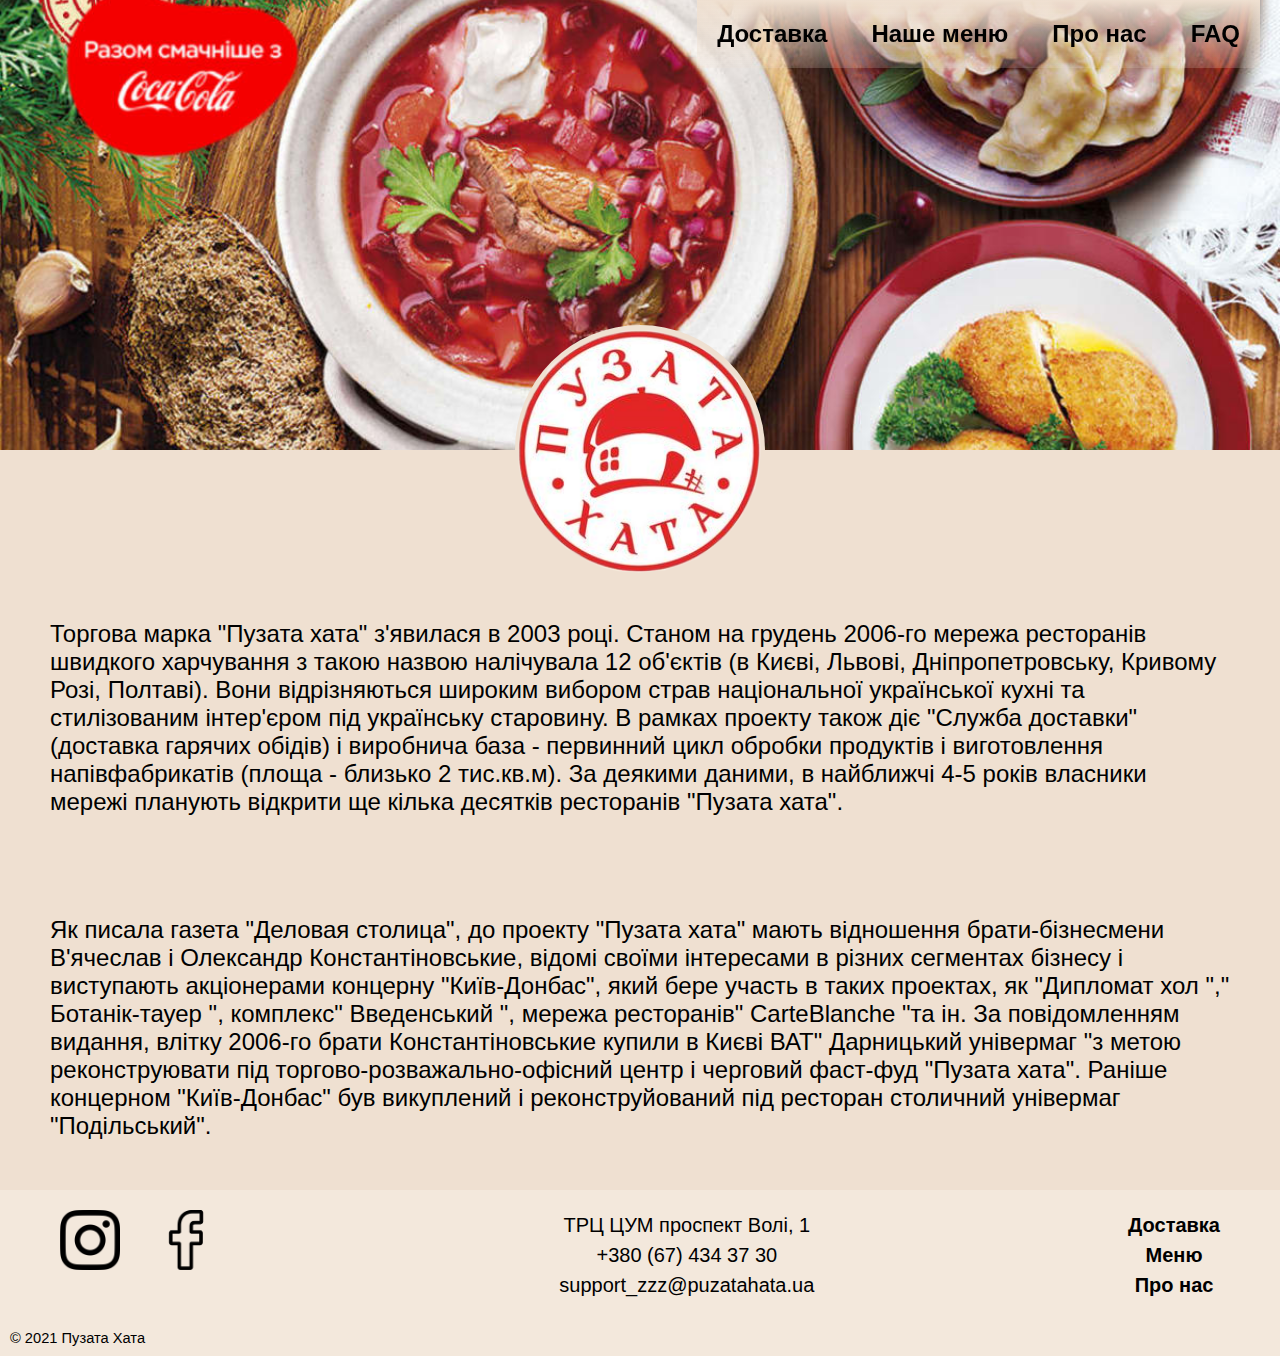
==== index.html @ 284672ad "Add files via upload" ====
<!DOCTYPE html>
<html lang="en">
<head>
	<meta charset="UTF-8">
	<meta name="viewport" content="width=device-width, initial-scale=1.0">
	<link rel="stylesheet" href="css/new-css.css">
	<title>Пузата хата</title>
</head>
<body>

	<header>
		<nav>
			<div class="pc-menu">
				<a href="#">Доставка</a>
				<a href="#">Наше меню</a>
				<a href="#">Про нас</a>
				<a href="#">FAQ</a>
			</div>

			<div class="hamburger-menu">
  <input id="menu__toggle" type="checkbox" />
  <label class="menu__btn" for="menu__toggle">
    <span></span>
  </label>
  <ul class="menu__box">
    <li><a class="menu__item" href="#">Доставка</a></li>
    <li><a class="menu__item" href="#">Наше меню</a></li>
    <li><a class="menu__item" href="#">Про нас</a></li>
    <li><a class="menu__item" href="#">FAQ</a></li>
  </ul>
</div>
		</nav>

		<div class="round-wrapper">
			
		</div>
		
	</header>

	<main>
		<section>
			<p>Торгова марка "Пузата хата" з'явилася в 2003 році. Станом на грудень 2006-го мережа ресторанів швидкого харчування з такою назвою налічувала 12 об'єктів (в Києві, Львові, Дніпропетровську, Кривому Розі, Полтаві). Вони відрізняються широким вибором страв національної української кухні та стилізованим інтер'єром під українську старовину. В рамках проекту також діє "Служба доставки" (доставка гарячих обідів) і виробнича база - первинний цикл обробки продуктів і виготовлення напівфабрикатів (площа - близько 2 тис.кв.м). За деякими даними, в найближчі 4-5 років власники мережі планують відкрити ще кілька десятків ресторанів "Пузата хата".</p>
            <p>Як писала газета "Деловая столица", до проекту "Пузата хата" мають відношення брати-бізнесмени В'ячеслав і Олександр Константіновськие, відомі своїми інтересами в різних сегментах бізнесу і виступають акціонерами концерну "Київ-Донбас", який бере участь в таких проектах, як "Дипломат хол "," Ботанік-тауер ", комплекс" Введенський ", мережа ресторанів" CarteBlanche "та ін. За повідомленням видання, влітку 2006-го брати Константіновськие купили в Києві ВАТ" Дарницький універмаг "з метою реконструювати під торгово-розважально-офісний центр і черговий фаст-фуд "Пузата хата". Раніше концерном "Київ-Донбас" був викуплений і реконструйований під ресторан столичний універмаг "Подільський".</p>
		</section>
	</main>

	<footer>
      <div class="left-box">
         <a href="#"><img src="insta.png" alt="інстаграм"></a>
         <a href="#"><img src="fb.png" alt="фейсбук"></a>
      </div>

      <div>
        <p>ТРЦ ЦУМ проспект Волі, 1</p>
        <p>+380 (67) 434 37 30</p>
        <p>support_zzz@puzatahata.ua</p>
      </div>

      <div class="right-box">
          <p><a href="#">Доставка</a></p>
          <p><a href="#">Меню</a></p>
          <p><a href="#">Про нас</a></p>
      </div>
	</footer>

	<div class="copyright">© 2021 Пузата Хата</div>

</body>
</html>
---- css/new-css.css ----
* {
	cursor: default;
	padding: 0;
	margin: 0;
}

a{
	cursor:pointer;
}

body {
	background-color: #EFE0D1;
}

header {
	background-image: url(../food.png);
	height: 50vh;
	width: 100%;
	background-position: center center;
	background-size: cover;
	position: relative;
	/*border: 1px solid red;*/
	/*z-index: 10;*/
}

nav {
	/*border: 1px solid blue;*/
	position: fixed;
	width: 100%;
	display: flex;
	justify-content: flex-end;
	z-index: 10;
}

.pc-menu {
	/*border: 1px solid red;*/
	margin-right: 20px;
	background: #EFE0D1; /* Для старих браузров */
	background: linear-gradient(to top, rgba(239, 224, 209, 0.2), #EFE0D1);
}

.pc-menu a {
	display: inline-flex;
	font-family: Arial, Verdana, sans-serif;
    font-size: 18pt;
    font-weight: bold;
	text-decoration: none;
	color: #000;
	margin: 20px 20px;
}

.hamburger-menu {
	display: none;
}

.round-wrapper {
	position: absolute;
	height: 250px;
	width: 250px;
	background-color: #EFE0D1;
	bottom: -125px;
	left: 50%;
	transform: translateX(-50%);
	border-radius: 50%;
	/*border: 1px solid red;*/
	background-image: url(../hata.png);
	background-position: center center;
	background-size: cover;
}

main section {
	font-family: Arial, Verdana, sans-serif;
    font-size: 18pt;
	margin-top: 120px;
}

main p {
	padding: 50px;
}

footer {
	font-family: Arial, Verdana, sans-serif;
    font-size: 15pt;
	display: flex;
	justify-content: space-between;
	background: rgba(255, 255, 255, 0.25);
}

footer>div {
	/*border: 1px solid red;*/
	line-height: 1.5;
	text-align: center;
	padding: 20px 60px;
}

.left-box img {
	margin-right: 30px;
	width: 60px;
	height: 60px;
}

.right-box a {
    font-weight: bold;
    text-decoration: none;
	color: #000;
	}

.copyright {
	/*border: 1px solid red;*/
	background: rgba(255, 255, 255, 0.25);
	font-family: Arial, Verdana, sans-serif;
    font-size: 11pt;
	padding: 10px;
}

@media (max-width: 676px) {
	#menu__toggle {
  opacity: 0;
}

.hamburger-menu {
	display: inherit;
}
/*__________________________Бургер меню*/
/* кнпки */
.menu__btn {
  display: flex; 
  align-items: center;  
  position: fixed;
  top: 20px;
  left: 20px;
  width: 26px;
  height: 26px;
  cursor: pointer;
  z-index: 1;
}
/* Бургер меню */
.menu__btn > span,
.menu__btn > span::before,
.menu__btn > span::after {
  display: block;
  position: absolute;
  width: 100%;
  height: 2px;
  background-color: #616161;
}
.menu__btn > span::before {
  content: '';
  top: -8px;
}
.menu__btn > span::after {
  content: '';
  top: 8px;
}

/* контейнер меню */
.menu__box {
  display: block;
  position: fixed;
  visibility: hidden;
  top: 0;
  left: -100%;
  width: 300px;
  height: 100%;
  margin: 0;
  padding: 80px 0;
  list-style: none;
  text-align: center;
  background-color: #EFE0D1;;
  box-shadow: 1px 0px 6px rgba(0, 0, 0, .2);
}
/* елементи меню */
.menu__item {
  display: block;
  padding: 12px 24px;
  color: #333;
  font-family: 'Roboto', sans-serif;
  font-size: 20px;
  font-weight: 600;
  text-decoration: none;
}
.menu__item:hover {
  background-color: rgba(255, 255, 255, 0.25);;
}
#menu__toggle:checked ~ .menu__btn > span {
  transform: rotate(45deg);
}
#menu__toggle:checked ~ .menu__btn > span::before {
  top: 0;
  transform: rotate(0);
}
#menu__toggle:checked ~ .menu__btn > span::after {
  top: 0;
  transform: rotate(90deg);
}
#menu__toggle:checked ~ .menu__box {
  visibility: visible;
  left: 0;
}
.menu__btn > span,
.menu__btn > span::before,
.menu__btn > span::after {
  transition-duration: .25s;
}
.menu__box {
  transition-duration: .25s;
}
.menu__item {
  transition-duration: .25s;
}

main section {
    font-size: 14pt;
	margin-top: 100px;
}

	.pc-menu {
		display: none;
		display: 
	}
	footer {
		flex-direction: column;
		align-items: center;
		font-size: 13pt;


	}
	.right-box {
		display: flex;
		justify-content: center;
		

	}
	.right-box a {
/*	padding: 5px;*/
margin-left: 10px;
	}
}
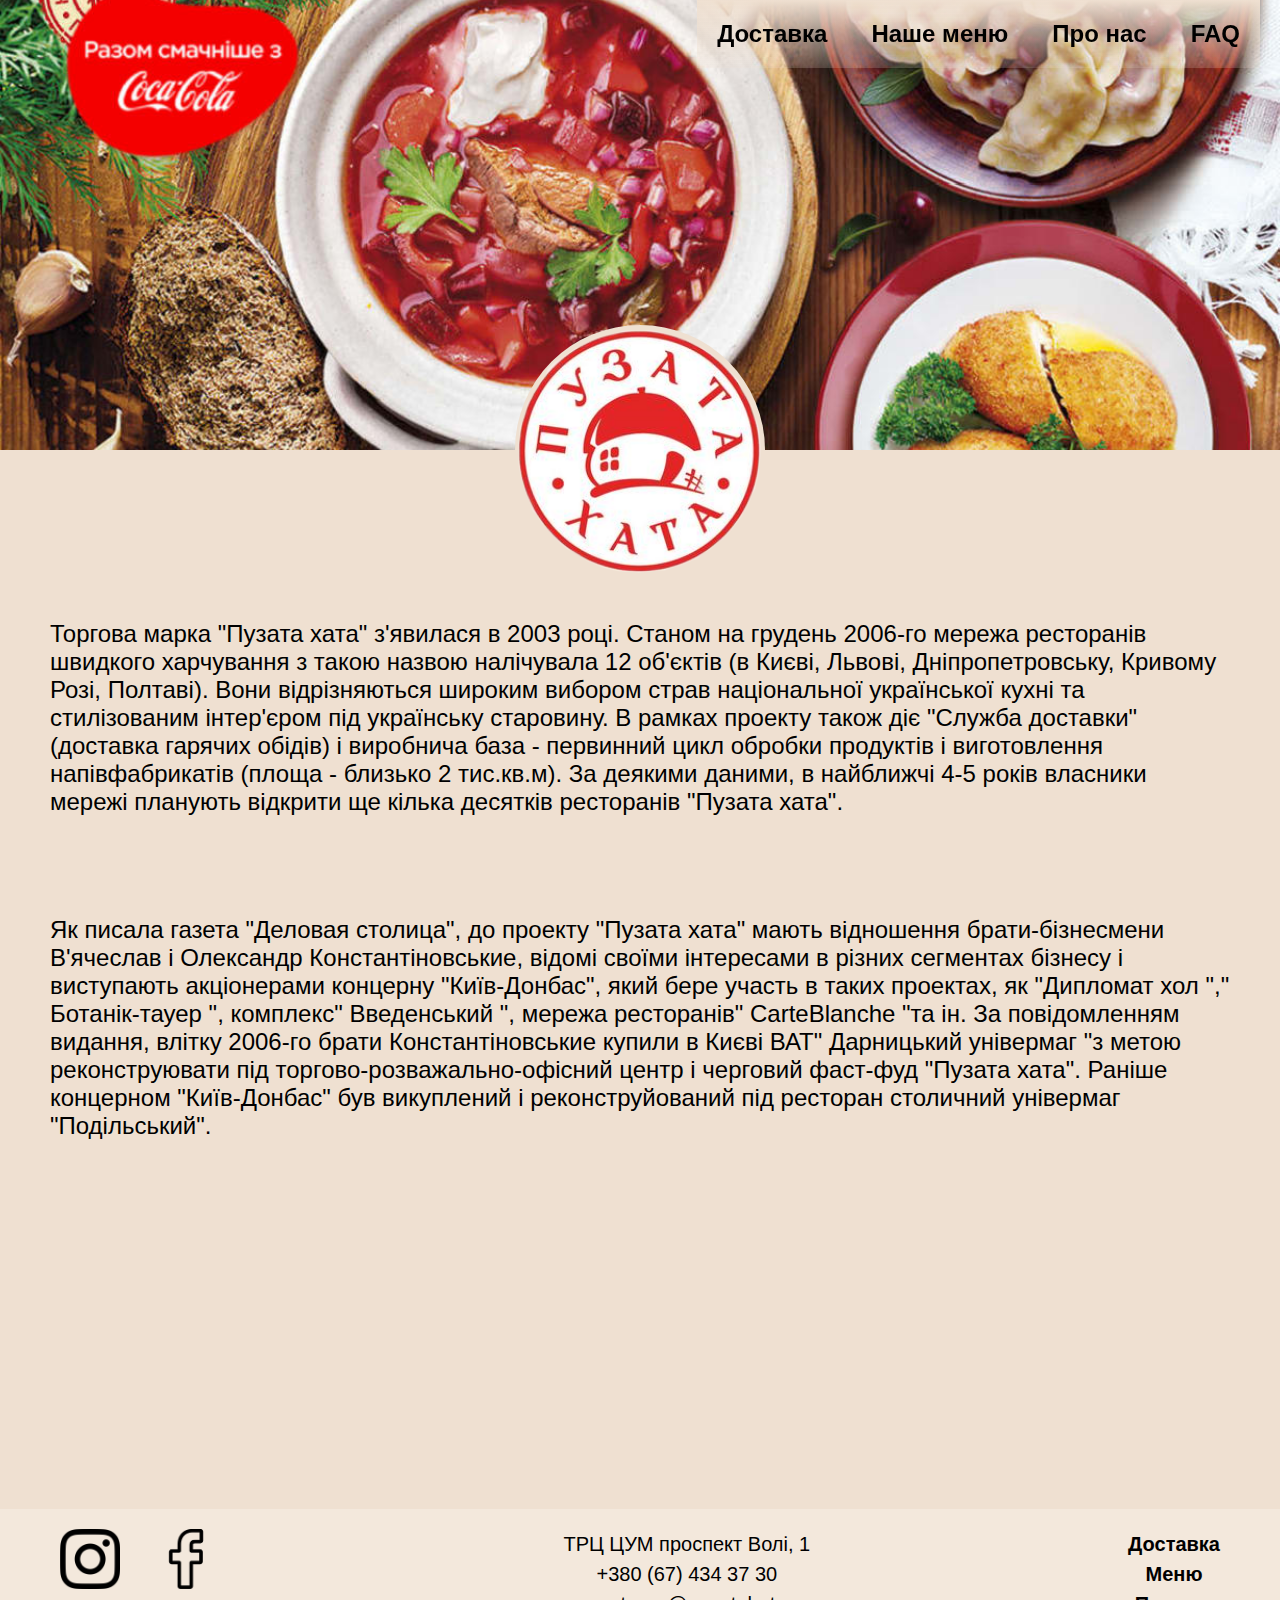
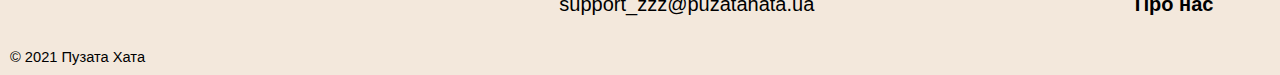
==== commit c5eb2446: "Update index.html" ====
--- a/index.html
+++ b/index.html
@@ -5,8 +5,19 @@
 	<meta name="viewport" content="width=device-width, initial-scale=1.0">
 	<link rel="stylesheet" href="css/new-css.css">
 	<title>Пузата хата</title>
+	<!-- Google Tag Manager -->
+<script>(function(w,d,s,l,i){w[l]=w[l]||[];w[l].push({'gtm.start':
+new Date().getTime(),event:'gtm.js'});var f=d.getElementsByTagName(s)[0],
+j=d.createElement(s),dl=l!='dataLayer'?'&l='+l:'';j.async=true;j.src=
+'https://www.googletagmanager.com/gtm.js?id='+i+dl;f.parentNode.insertBefore(j,f);
+})(window,document,'script','dataLayer','GTM-PL6LMMK');</script>
+<!-- End Google Tag Manager -->
 </head>
 <body>
+	<!-- Google Tag Manager (noscript) -->
+<noscript><iframe src="https://www.googletagmanager.com/ns.html?id=GTM-PL6LMMK"
+height="0" width="0" style="display:none;visibility:hidden"></iframe></noscript>
+<!-- End Google Tag Manager (noscript) -->
 
 	<header>
 		<nav>
@@ -42,6 +53,7 @@
 			<p>Торгова марка "Пузата хата" з'явилася в 2003 році. Станом на грудень 2006-го мережа ресторанів швидкого харчування з такою назвою налічувала 12 об'єктів (в Києві, Львові, Дніпропетровську, Кривому Розі, Полтаві). Вони відрізняються широким вибором страв національної української кухні та стилізованим інтер'єром під українську старовину. В рамках проекту також діє "Служба доставки" (доставка гарячих обідів) і виробнича база - первинний цикл обробки продуктів і виготовлення напівфабрикатів (площа - близько 2 тис.кв.м). За деякими даними, в найближчі 4-5 років власники мережі планують відкрити ще кілька десятків ресторанів "Пузата хата".</p>
             <p>Як писала газета "Деловая столица", до проекту "Пузата хата" мають відношення брати-бізнесмени В'ячеслав і Олександр Константіновськие, відомі своїми інтересами в різних сегментах бізнесу і виступають акціонерами концерну "Київ-Донбас", який бере участь в таких проектах, як "Дипломат хол "," Ботанік-тауер ", комплекс" Введенський ", мережа ресторанів" CarteBlanche "та ін. За повідомленням видання, влітку 2006-го брати Константіновськие купили в Києві ВАТ" Дарницький універмаг "з метою реконструювати під торгово-розважально-офісний центр і черговий фаст-фуд "Пузата хата". Раніше концерном "Київ-Донбас" був викуплений і реконструйований під ресторан столичний універмаг "Подільський".</p>
 		</section>
+		<iframe width="560" height="315" src="https://www.youtube.com/watch?v=ofokqywyhHk" frameborder="0" allowfullscreen></iframe>
 	</main>
 
 	<footer>
@@ -66,4 +78,4 @@
 	<div class="copyright">© 2021 Пузата Хата</div>
 
 </body>
-</html>+</html>
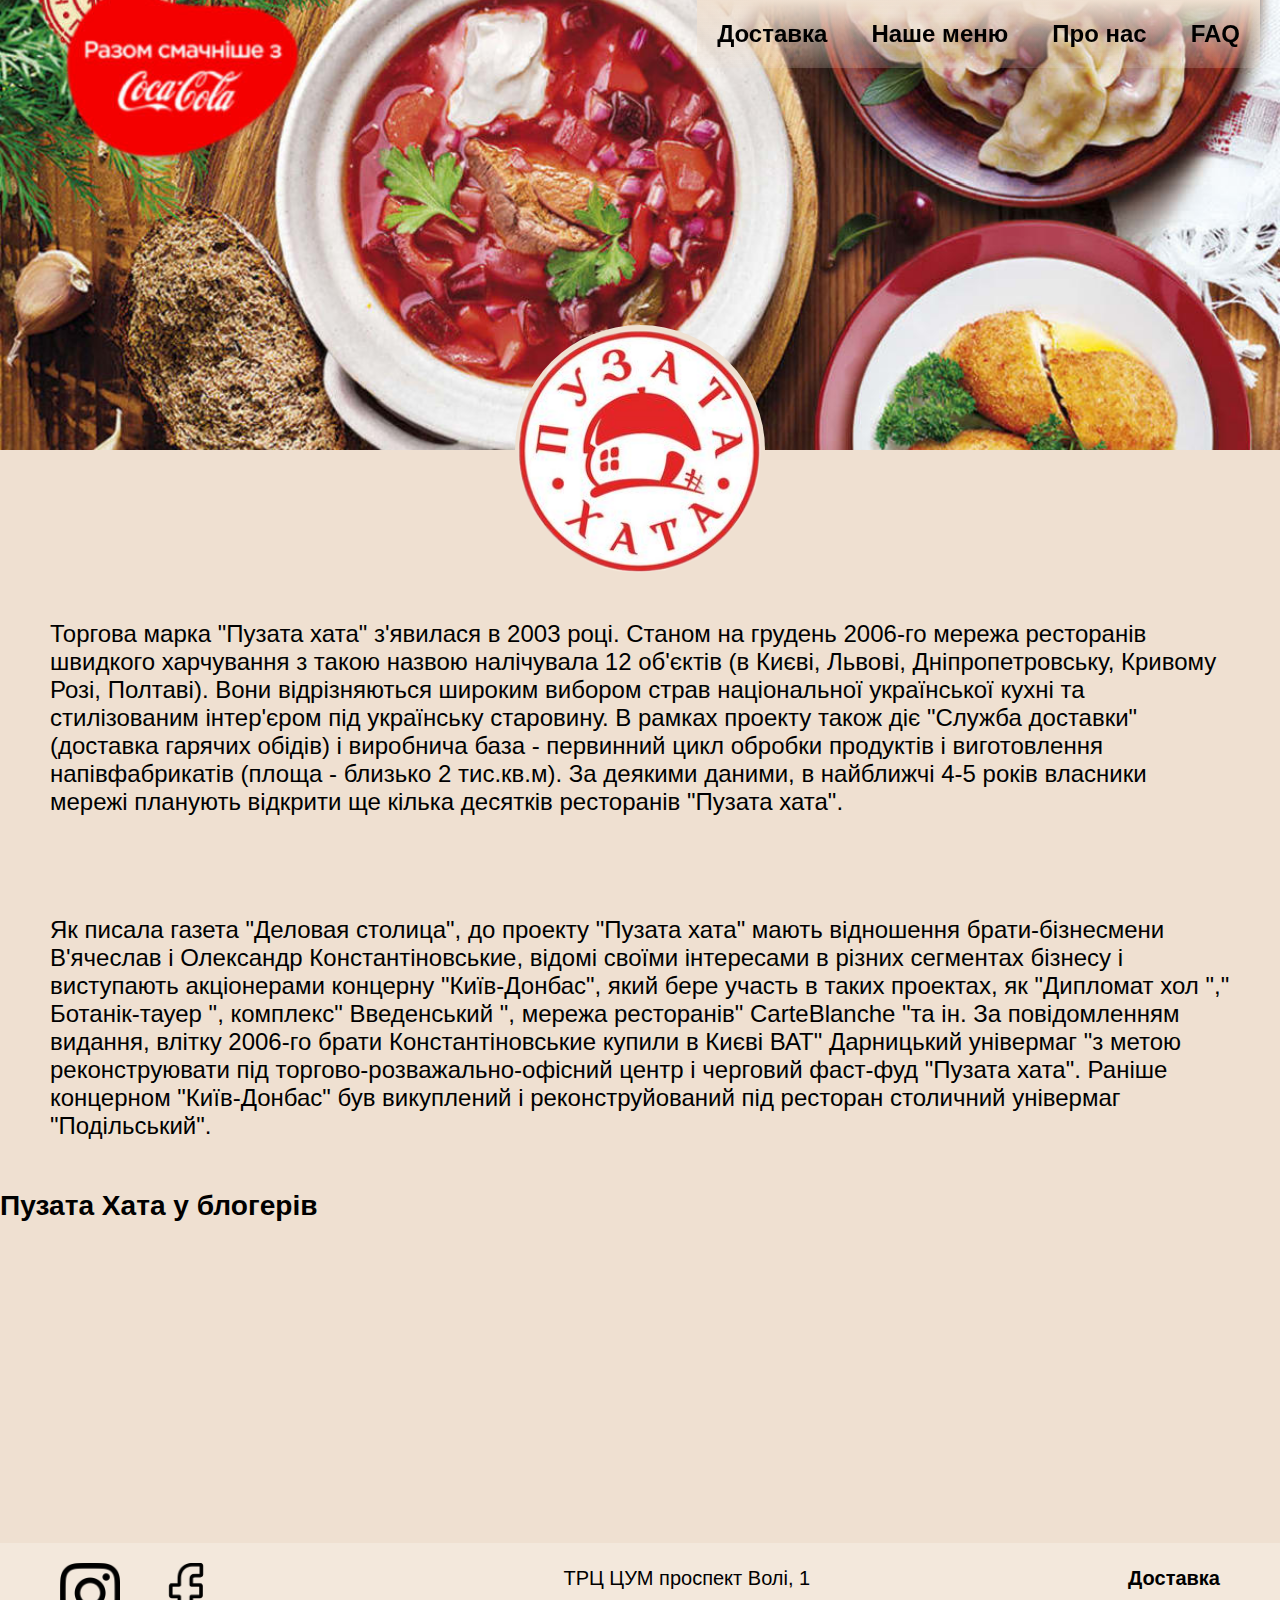
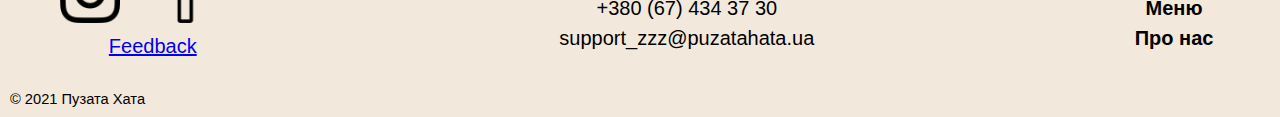
==== commit f4e3e13f: "Update index.html" ====
--- a/index.html
+++ b/index.html
@@ -52,14 +52,20 @@
 		<section>
 			<p>Торгова марка "Пузата хата" з'явилася в 2003 році. Станом на грудень 2006-го мережа ресторанів швидкого харчування з такою назвою налічувала 12 об'єктів (в Києві, Львові, Дніпропетровську, Кривому Розі, Полтаві). Вони відрізняються широким вибором страв національної української кухні та стилізованим інтер'єром під українську старовину. В рамках проекту також діє "Служба доставки" (доставка гарячих обідів) і виробнича база - первинний цикл обробки продуктів і виготовлення напівфабрикатів (площа - близько 2 тис.кв.м). За деякими даними, в найближчі 4-5 років власники мережі планують відкрити ще кілька десятків ресторанів "Пузата хата".</p>
             <p>Як писала газета "Деловая столица", до проекту "Пузата хата" мають відношення брати-бізнесмени В'ячеслав і Олександр Константіновськие, відомі своїми інтересами в різних сегментах бізнесу і виступають акціонерами концерну "Київ-Донбас", який бере участь в таких проектах, як "Дипломат хол "," Ботанік-тауер ", комплекс" Введенський ", мережа ресторанів" CarteBlanche "та ін. За повідомленням видання, влітку 2006-го брати Константіновськие купили в Києві ВАТ" Дарницький універмаг "з метою реконструювати під торгово-розважально-офісний центр і черговий фаст-фуд "Пузата хата". Раніше концерном "Київ-Донбас" був викуплений і реконструйований під ресторан столичний універмаг "Подільський".</p>
+            <h3>Пузата Хата у блогерів</h3>
+            <iframe width="560" height="315" src="https://www.youtube.com/embed/ofokqywyhHk" title="YouTube video player" frameborder="0" allow="accelerometer; autoplay; clipboard-write; encrypted-media; gyroscope; picture-in-picture" allowfullscreen></iframe>
+            <iframe width="560" height="315" src="https://www.youtube.com/embed/3jsLaMyK1dg" title="YouTube video player" frameborder="0" allow="accelerometer; autoplay; clipboard-write; encrypted-media; gyroscope; picture-in-picture" allowfullscreen></iframe>
+
 		</section>
-		<iframe width="560" height="315" src="https://www.youtube.com/watch?v=ofokqywyhHk" frameborder="0" allowfullscreen></iframe>
 	</main>
+
+</div>
 
 	<footer>
       <div class="left-box">
          <a href="#"><img src="insta.png" alt="інстаграм"></a>
          <a href="#"><img src="fb.png" alt="фейсбук"></a>
+         <p><a href="contact.html">Feedback</a></p>
       </div>
 
       <div>
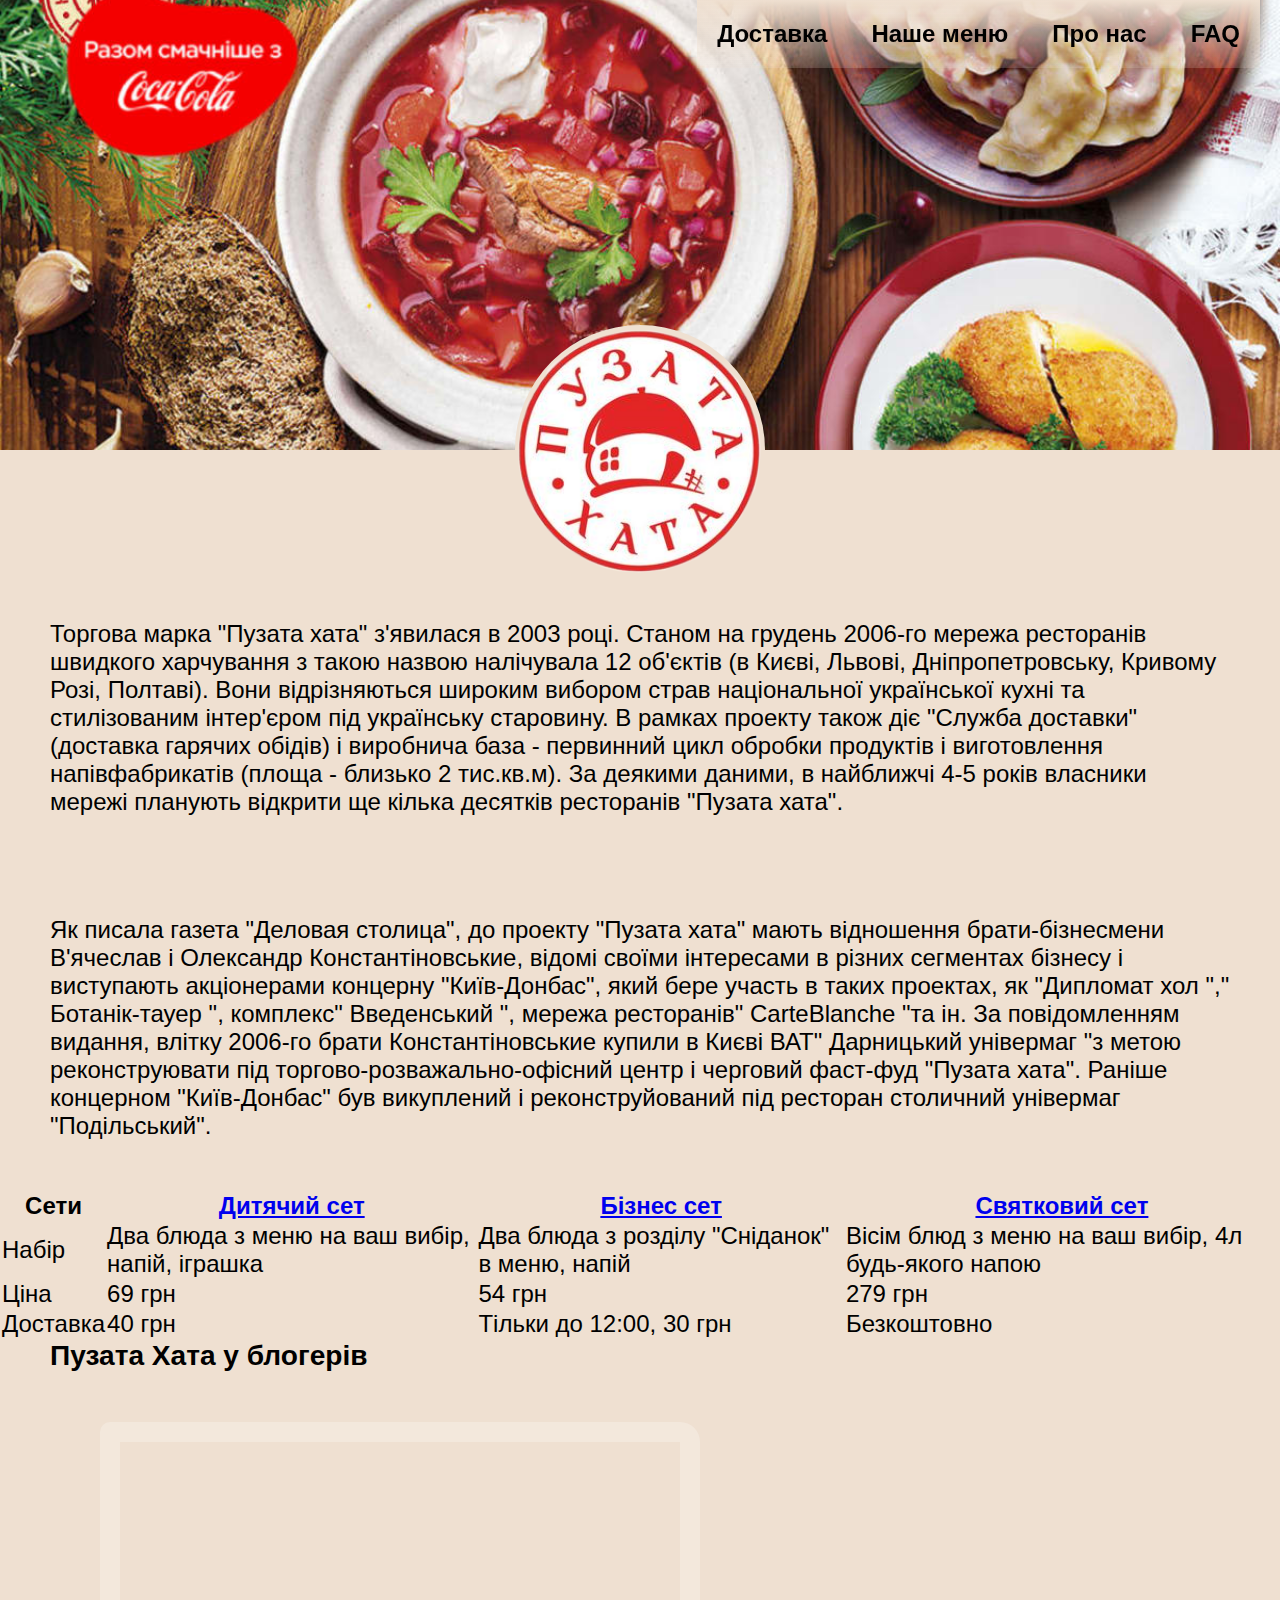
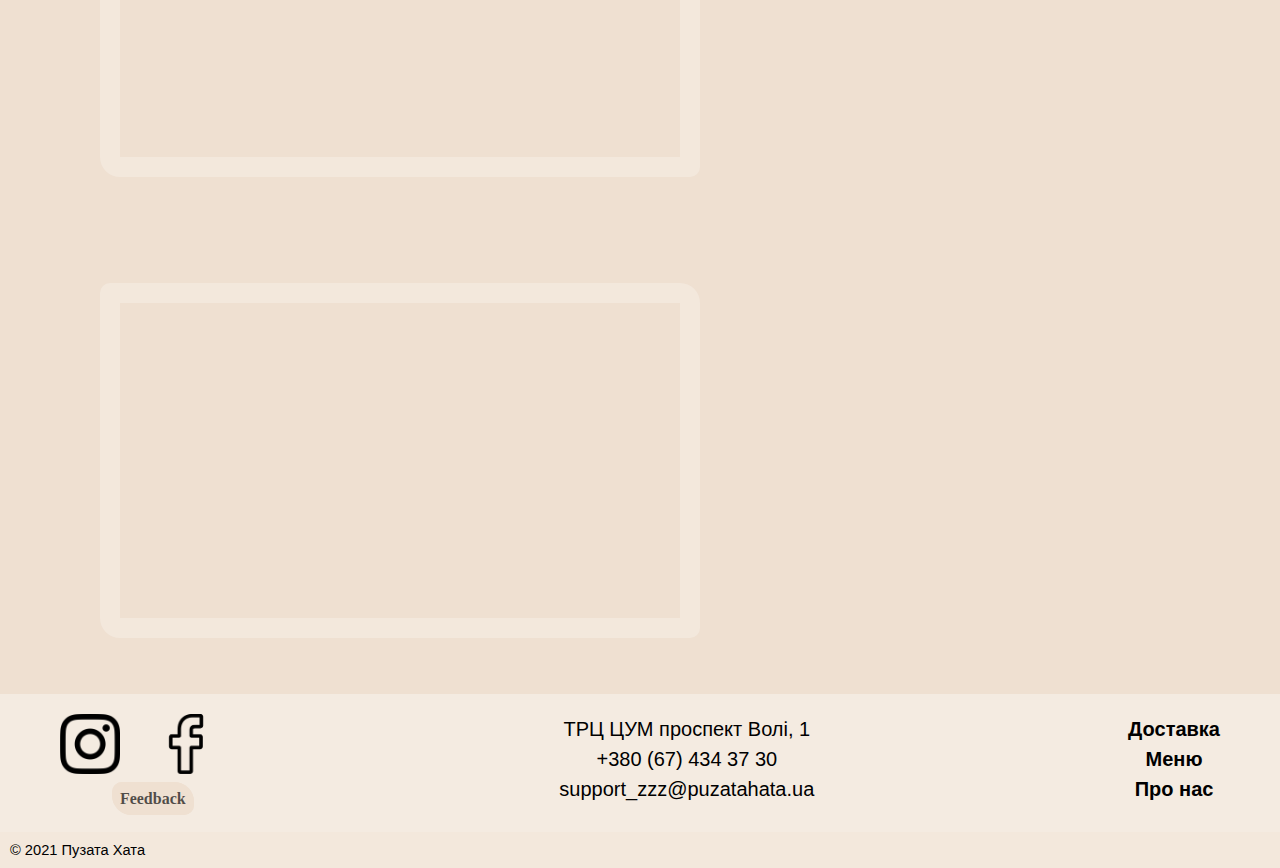
==== commit 7e8a5f06: "Update index.html" ====
--- a/index.html
+++ b/index.html
@@ -52,11 +52,42 @@
 		<section>
 			<p>Торгова марка "Пузата хата" з'явилася в 2003 році. Станом на грудень 2006-го мережа ресторанів швидкого харчування з такою назвою налічувала 12 об'єктів (в Києві, Львові, Дніпропетровську, Кривому Розі, Полтаві). Вони відрізняються широким вибором страв національної української кухні та стилізованим інтер'єром під українську старовину. В рамках проекту також діє "Служба доставки" (доставка гарячих обідів) і виробнича база - первинний цикл обробки продуктів і виготовлення напівфабрикатів (площа - близько 2 тис.кв.м). За деякими даними, в найближчі 4-5 років власники мережі планують відкрити ще кілька десятків ресторанів "Пузата хата".</p>
             <p>Як писала газета "Деловая столица", до проекту "Пузата хата" мають відношення брати-бізнесмени В'ячеслав і Олександр Константіновськие, відомі своїми інтересами в різних сегментах бізнесу і виступають акціонерами концерну "Київ-Донбас", який бере участь в таких проектах, як "Дипломат хол "," Ботанік-тауер ", комплекс" Введенський ", мережа ресторанів" CarteBlanche "та ін. За повідомленням видання, влітку 2006-го брати Константіновськие купили в Києві ВАТ" Дарницький універмаг "з метою реконструювати під торгово-розважально-офісний центр і черговий фаст-фуд "Пузата хата". Раніше концерном "Київ-Донбас" був викуплений і реконструйований під ресторан столичний універмаг "Подільський".</p>
+            <table>
+  <tr>
+    <th>Сети</th>
+    <th><a href="#">Дитячий сет</a></th>
+    <th><a href="#">Бізнес сет</a></th>
+    <th><a href="#">Святковий сет</a></th>
+    </tr>
+  <tr>
+    <td>Набір</td>
+    <td>Два блюда з меню на ваш вибір, напій, іграшка</td>
+    <td>Два блюда з розділу "Сніданок" в меню, напій</td>
+    <td>Вісім блюд з меню на ваш вибір, 4л будь-якого напою</td>
+    </tr>
+  <tr>
+    <td>Ціна</td>
+    <td>69 грн</td>
+    <td>54 грн</td>
+    <td>279 грн</td>
+    </tr>
+  <tr>
+    <td>Доставка</td>
+    <td>40 грн</td>
+    <td>Тільки до 12:00, 30 грн</td>
+    <td>Безкоштовно</td>
+    </tr>
+</table>
+		
+
+
             <h3>Пузата Хата у блогерів</h3>
             <iframe width="560" height="315" src="https://www.youtube.com/embed/ofokqywyhHk" title="YouTube video player" frameborder="0" allow="accelerometer; autoplay; clipboard-write; encrypted-media; gyroscope; picture-in-picture" allowfullscreen></iframe>
             <iframe width="560" height="315" src="https://www.youtube.com/embed/3jsLaMyK1dg" title="YouTube video player" frameborder="0" allow="accelerometer; autoplay; clipboard-write; encrypted-media; gyroscope; picture-in-picture" allowfullscreen></iframe>
 
 		</section>
+
+
 	</main>
 
 </div>
--- a/css/new-css.css
+++ b/css/new-css.css
@@ -78,15 +78,45 @@
 	padding: 50px;
 }
 
+.left-box p a {
+	border: 8px solid;
+	border-radius: 10px 20px;
+	border-color: #EFE0D1;
+	background-color: #EFE0D1;
+	font-family: AGCrownStyle, Georgia, Serif;
+	color: rgba(10, 10, 10, 0.7);
+	font-weight: bold;
+    font-size: 12pt;
+    cursor: pointer;
+    text-decoration: none;
+}
+
+h3 {
+	margin-left: 50px;
+}
+
+iframe {
+	position: relative;
+	left: 50px;
+	margin: 50px;
+	border: 20px solid;
+	border-radius: 10px 20px;
+	border-color: rgba(255, 255, 255, 0.25);
+}
+
+iframe:hover {
+	border-color: rgba(255, 255, 255, 1);
+}
+
 footer {
 	font-family: Arial, Verdana, sans-serif;
     font-size: 15pt;
 	display: flex;
 	justify-content: space-between;
-	background: rgba(255, 255, 255, 0.25);
-}
-
-footer>div {
+	background: rgba(255, 255, 255, 0.35);
+}
+
+footer div {
 	/*border: 1px solid red;*/
 	line-height: 1.5;
 	text-align: center;
@@ -113,7 +143,26 @@
 	padding: 10px;
 }
 
+
+
 @media (max-width: 676px) {
+h3{
+	margin-bottom: 20px;
+}
+
+iframe {
+	position: relative;
+	left: 20px;
+	margin: 5px;
+	border: 20px solid;
+	border-radius: 10px 20px;
+	border-color: rgba(255, 255, 255, 0.25);
+	width: 70%;
+	height: 70%;
+}
+
+
+
 	#menu__toggle {
   opacity: 0;
 }
@@ -235,4 +284,5 @@
 /*	padding: 5px;*/
 margin-left: 10px;
 	}
-}+}
+
